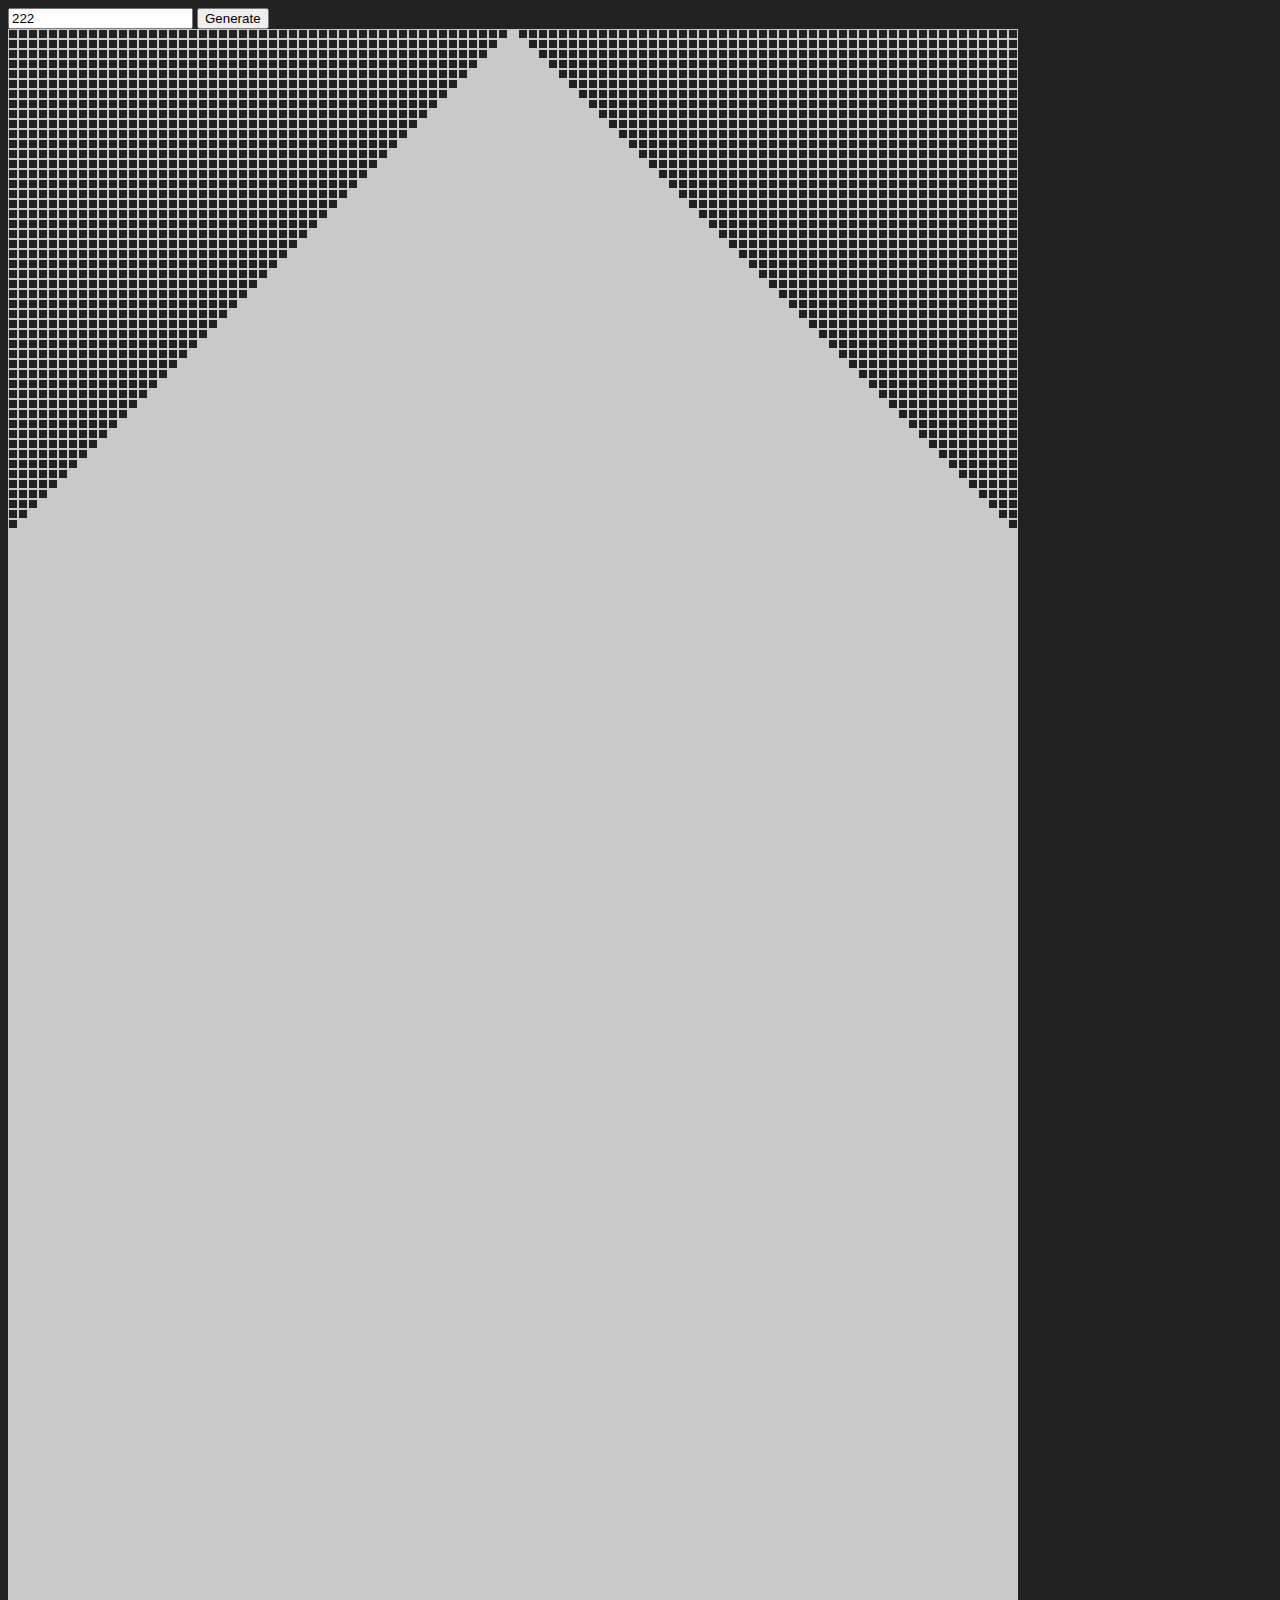
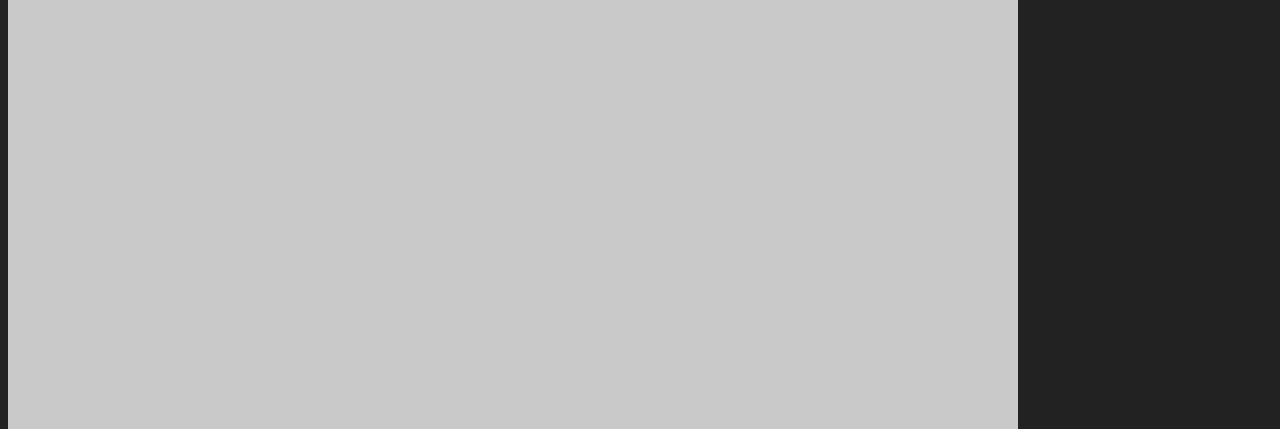
==== index.html @ f78c6917 "🎉 Initial commit" ====
<!DOCTYPE html>
<html>
  <head>
    <style>
      * {
        box-sizing: border-box;
      }

      body {
        background-color: #222222;
        color: #c9c9c9;
      }

      .field {
        width: calc(10px * 101);
      }

      .field__cell {
        height: 10px;
        width: 10px;
        border-width: 1px;
        border-color: #c9c9c9;
        border-style: solid;
        float: left;
      }

      .field__cell--filled {
        background-color: #c9c9c9;
      }
    </style>
  </head>
  <body>
    <div>
      <input id="rule-picker" type="number" value="222" />
      <button id="render-trigger">
        Generate
      </button>

      <div id="field"></div>
    </div>
    <script src="./script.js"></script>
  </body>
</html>
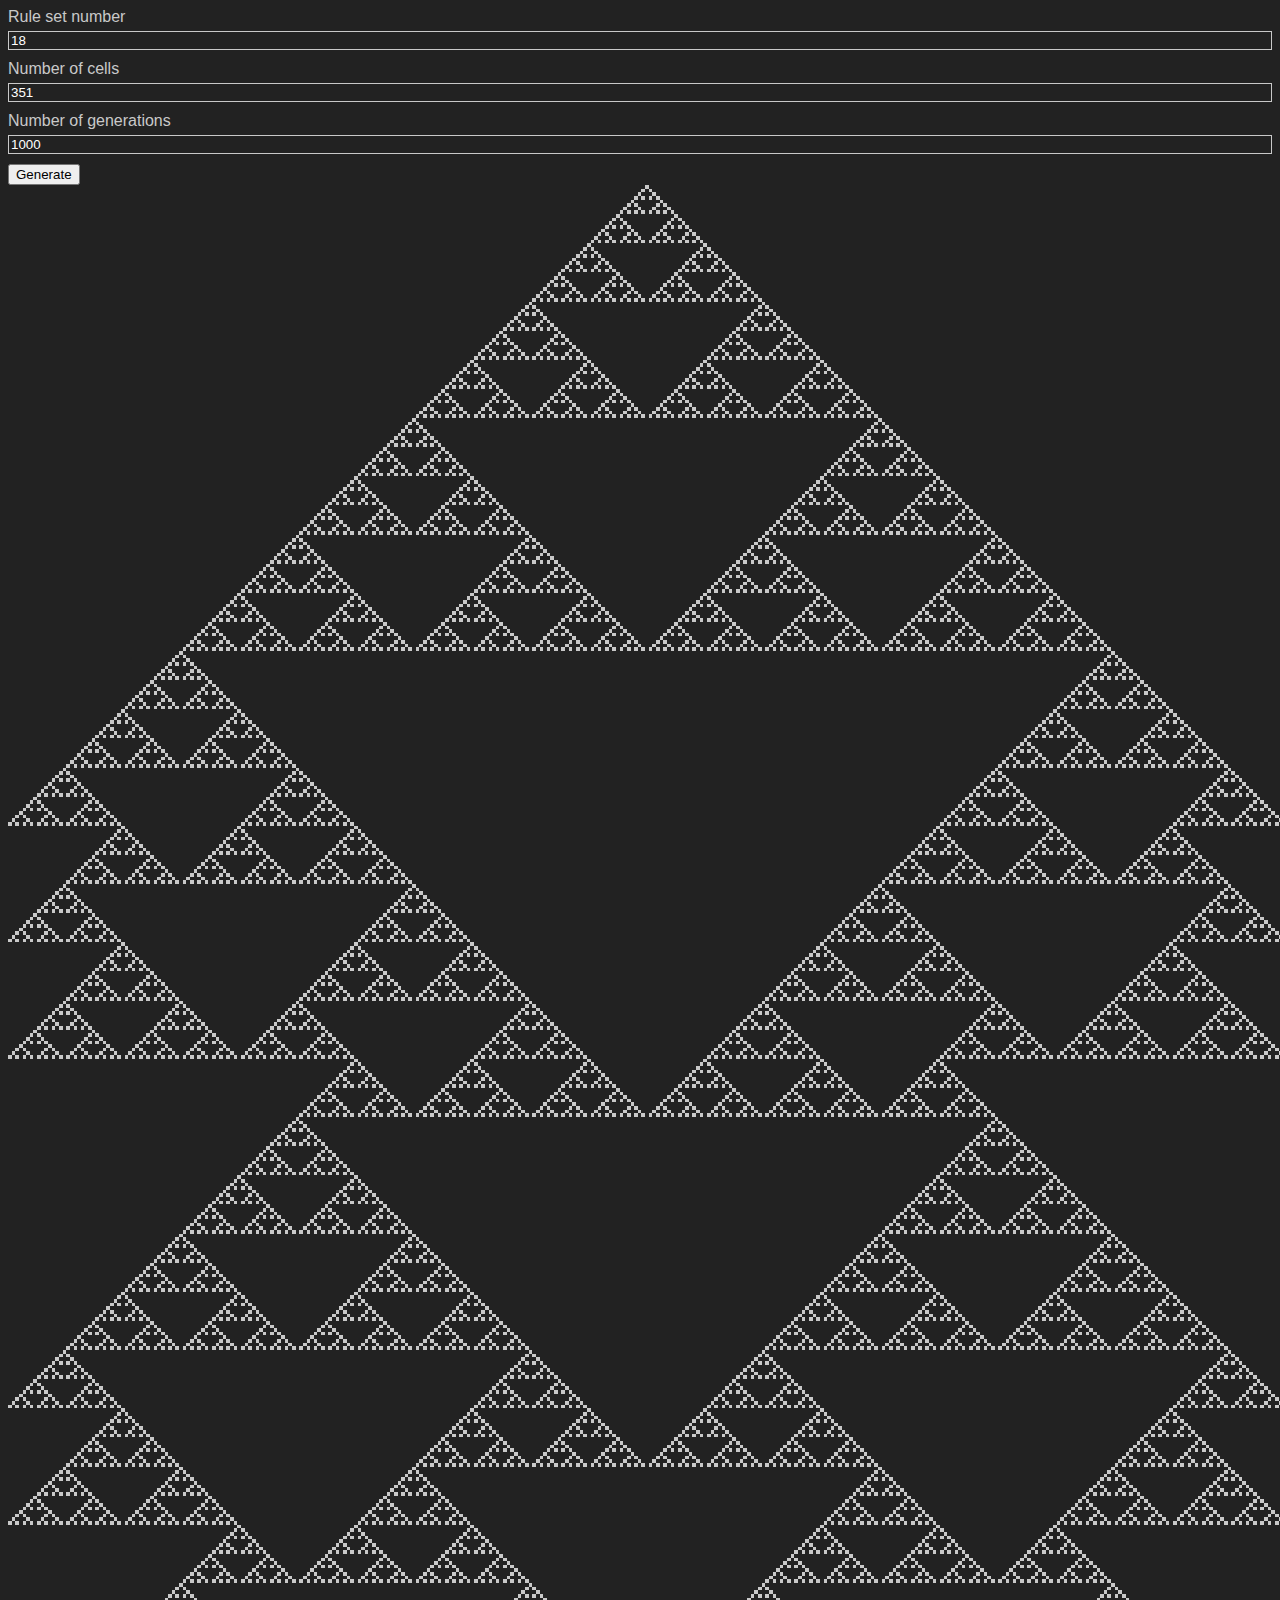
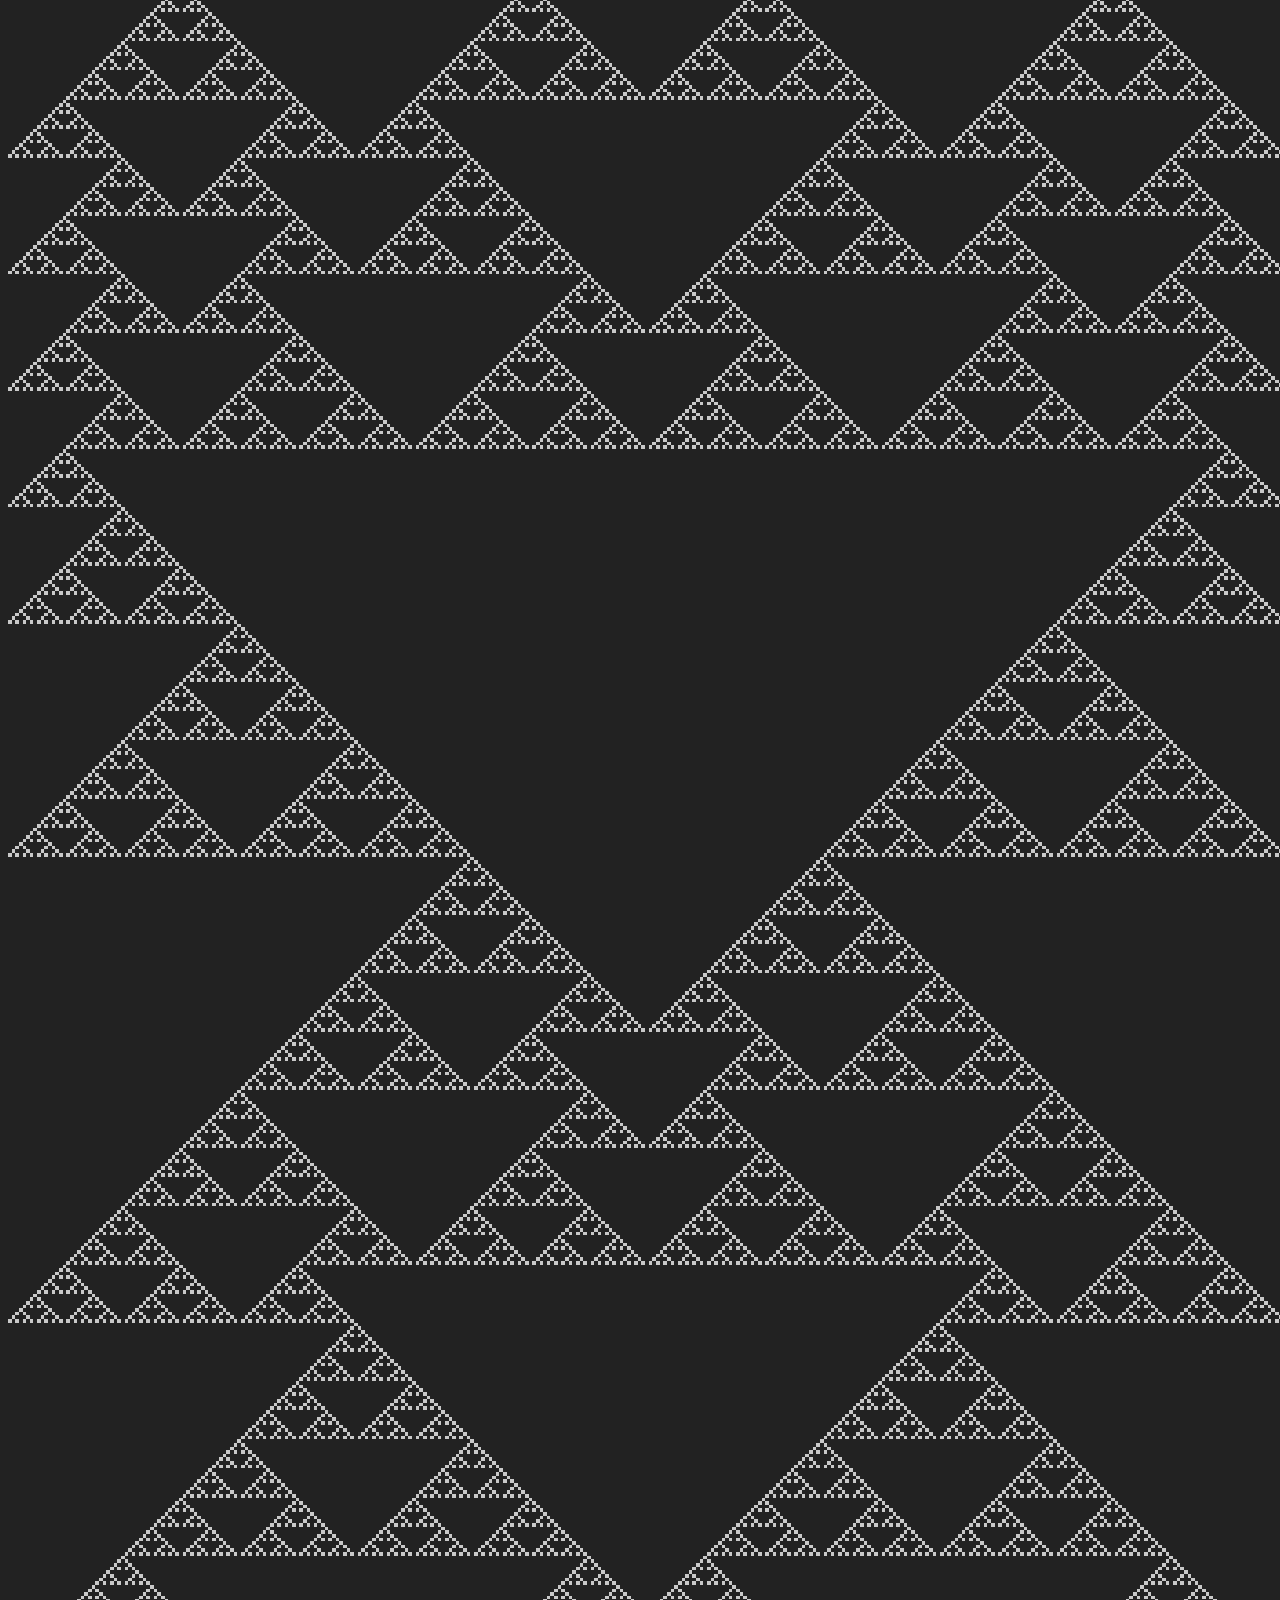
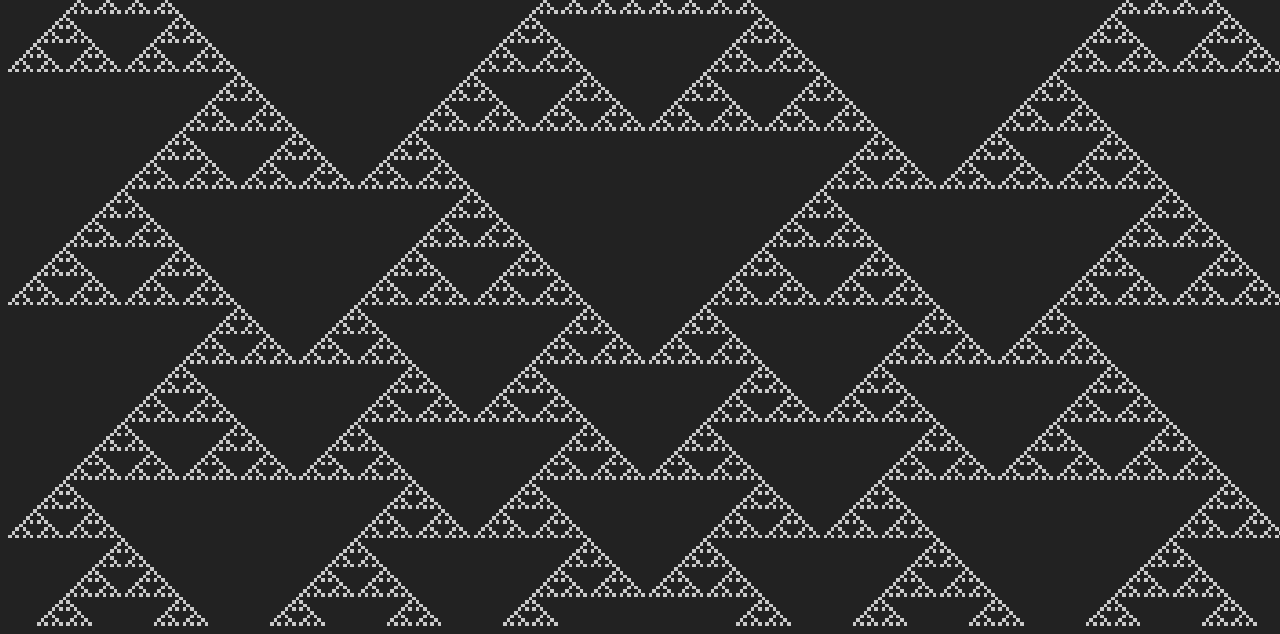
==== commit b5b2090d: "✨  Configurable cells number and generations number" ====
--- a/index.html
+++ b/index.html
@@ -1,43 +1,259 @@
 <!DOCTYPE html>
 <html>
   <head>
-    <style>
-      * {
-        box-sizing: border-box;
-      }
-
-      body {
-        background-color: #222222;
-        color: #c9c9c9;
-      }
-
-      .field {
-        width: calc(10px * 101);
-      }
-
-      .field__cell {
-        height: 10px;
-        width: 10px;
-        border-width: 1px;
-        border-color: #c9c9c9;
-        border-style: solid;
-        float: left;
-      }
-
-      .field__cell--filled {
-        background-color: #c9c9c9;
-      }
-    </style>
+    <style></style>
   </head>
   <body>
     <div>
-      <input id="rule-picker" type="number" value="222" />
+      <div class="input-group">
+        <label class="input-group__label">Rule set number</label>
+        <input
+          class="input-group__input"
+          id="rule-picker"
+          type="number"
+          value="222"
+        />
+      </div>
+
+      <div class="input-group">
+        <label class="input-group__label">Number of cells</label>
+        <input
+          class="input-group__input"
+          id="cells-picker"
+          type="number"
+          value="301"
+        />
+      </div>
+
+      <div class="input-group">
+        <label class="input-group__label">Number of generations</label>
+        <input
+          class="input-group__input"
+          id="gen-picker"
+          type="number"
+          value="300"
+        />
+      </div>
+
       <button id="render-trigger">
         Generate
       </button>
 
       <div id="field"></div>
     </div>
-    <script src="./script.js"></script>
+    <script>
+      const run = () => {
+        const getBit = (number, index) => {
+          const mask = 1 << index;
+          const maskedNumber = number & mask;
+
+          return maskedNumber > 0 ? 1 : 0;
+        };
+
+        const directives = [
+          '000', '001', '010', '011',
+          '100', '101', '110', '111'
+        ]
+
+        const ruleSets = [];
+        const rulesNumber = Math.pow(2, directives.length);
+
+        for (
+          let ruleIndex = 0;
+          ruleIndex < rulesNumber;
+          ruleIndex++
+        ) {
+          const ruleSet = {};
+
+          for(
+            let directiveIndex = 0;
+            directiveIndex < directives.length;
+            directiveIndex++
+          ) {
+            const ruleKey = directives[directiveIndex];
+            ruleSet[ruleKey] = getBit(ruleIndex, directiveIndex);
+          }
+
+          ruleSets.push(ruleSet);
+        }
+
+        const generateField = (
+          appliedRuleSetIndex,
+          cellsNumber,
+          generationsNumber
+        ) => {
+          // NOTE: Create initial field with center cell filled
+          const firstGenLine = new Array(cellsNumber).fill(0);
+          firstGenLine[Math.floor(cellsNumber / 2)] = 1;
+          const field = [firstGenLine];
+
+          for (let genNumber = 1; genNumber < generationsNumber; genNumber++) {
+            const previousGenNumber = genNumber - 1;
+            const currentGenLine    = [];
+
+            for (let cellIndex = 0; cellIndex < cellsNumber; cellIndex++) {
+              const centerFilled = field[previousGenNumber][cellIndex];
+
+              let leftFilled;
+              let rightFilled;
+
+              if (cellIndex === 0) {
+                leftFilled = field[previousGenNumber][cellsNumber - 1];
+              } else {
+                leftFilled = field[previousGenNumber][cellIndex - 1];
+              }
+
+              if (cellIndex === cellsNumber - 1) {
+                rightFilled = field[previousGenNumber][0];
+              } else {
+                rightFilled = field[previousGenNumber][cellIndex + 1];
+              }
+
+              const rule   = `${leftFilled}${centerFilled}${rightFilled}`;
+              const result = ruleSets[appliedRuleSetIndex][rule];
+
+              currentGenLine.push(result);
+            }
+
+            field.push(currentGenLine);
+          }
+
+          return field;
+        }
+
+        const renderStyles = (cellsNumber, generationsNumber) => `
+          * {
+            box-sizing: border-box;
+          }
+
+          body {
+            background-color: #222222;
+            color: #c9c9c9;
+            font-family: sans-serif;
+            font-weight: 200;
+          }
+
+          .input-group {
+            margin-bottom: 10px;
+          }
+
+          .input-group__label {
+            margin-bottom: 5px;
+            width: 100%;
+            float: left;
+          }
+
+          .input-group__input {
+            width: 100%;
+            float: left;
+            border: 1px solid #c9c9c9;
+            background-color: #222222;
+            color: #ffffff;
+          }
+
+          .input-group::after {
+            display: table;
+            content: "";
+            clear: both;
+          }
+
+          .field {
+            width: ${window.innerWidth}px;
+          }
+
+          .field::after {
+            display: table;
+            content: "";
+            clear: both;
+          }
+
+          .field__cell {
+            width: ${window.innerWidth / cellsNumber}px;
+            height: ${window.innerWidth / cellsNumber}px;
+            float: left;
+          }
+
+          .field__cell--filled {
+            background-color: #c9c9c9;
+          }
+        `;
+
+        const renderField = (field) => `
+          <div class="field">
+            ${
+              field.map(fieldLine =>
+                fieldLine.map(fieldCell => `
+                  <div class="${
+                    fieldCell === 1
+                      ? 'field__cell field__cell--filled'
+                      : 'field__cell'
+                  }">
+                  </div>
+                `).join('')
+              ).join('')
+            }
+          </div>
+        `;
+
+        const styleNode     = document.querySelector('head>style');
+        const fieldNode     = document.querySelector('#field');
+        const renderTrigger = document.querySelector('#render-trigger');
+        const rulePicker    = document.querySelector('#rule-picker');
+        const cellsPicker   = document.querySelector('#cells-picker');
+        const genPicker     = document.querySelector('#gen-picker');
+
+        let currentRuleIndex   = 18;
+        let currentCellsNumber = 351;
+        let currentGenNumber   = 1000;
+
+        const resetPickers = () => {
+          rulePicker.value  = currentRuleIndex;
+          cellsPicker.value = currentCellsNumber;
+          genPicker.value   = currentGenNumber;
+        };
+
+        resetPickers();
+
+        styleNode.innerHTML = renderStyles(currentCellsNumber, currentGenNumber);
+        fieldNode.innerHTML = renderField(
+          generateField(currentRuleIndex, currentCellsNumber, currentGenNumber)
+        );
+
+        renderTrigger.addEventListener('click', (event) => {
+          const ruleIndex   = parseInt(rulePicker.value);
+          const cellsNumber = parseInt(cellsPicker.value);
+          const genNumber   = parseInt(genPicker.value);
+
+          if (ruleIndex > rulesNumber - 1 || ruleIndex < 0) {
+            alert(`Rule number should be between 0 and ${rulesNumber - 1}`);
+            resetPickers();
+            return;
+          }
+
+          if (cellsNumber < 1) {
+            alert('Cells number should be greater than zero');
+            resetPickers();
+            return;
+          }
+
+          if (genNumber < 1) {
+            alert('Generations number should be greater than zero');
+            resetPickers();
+            return;
+          }
+
+          currentRuleIndex   = ruleIndex;
+          currentCellsNumber = cellsNumber;
+          currentGenNumber   = genNumber;
+
+          styleNode.innerHTML = renderStyles(currentCellsNumber, currentGenNumber);
+          fieldNode.innerHTML = renderField(
+            generateField(currentRuleIndex, currentCellsNumber, currentGenNumber)
+          );
+        });
+      };
+
+      run();
+    </script>
   </body>
 </html>
